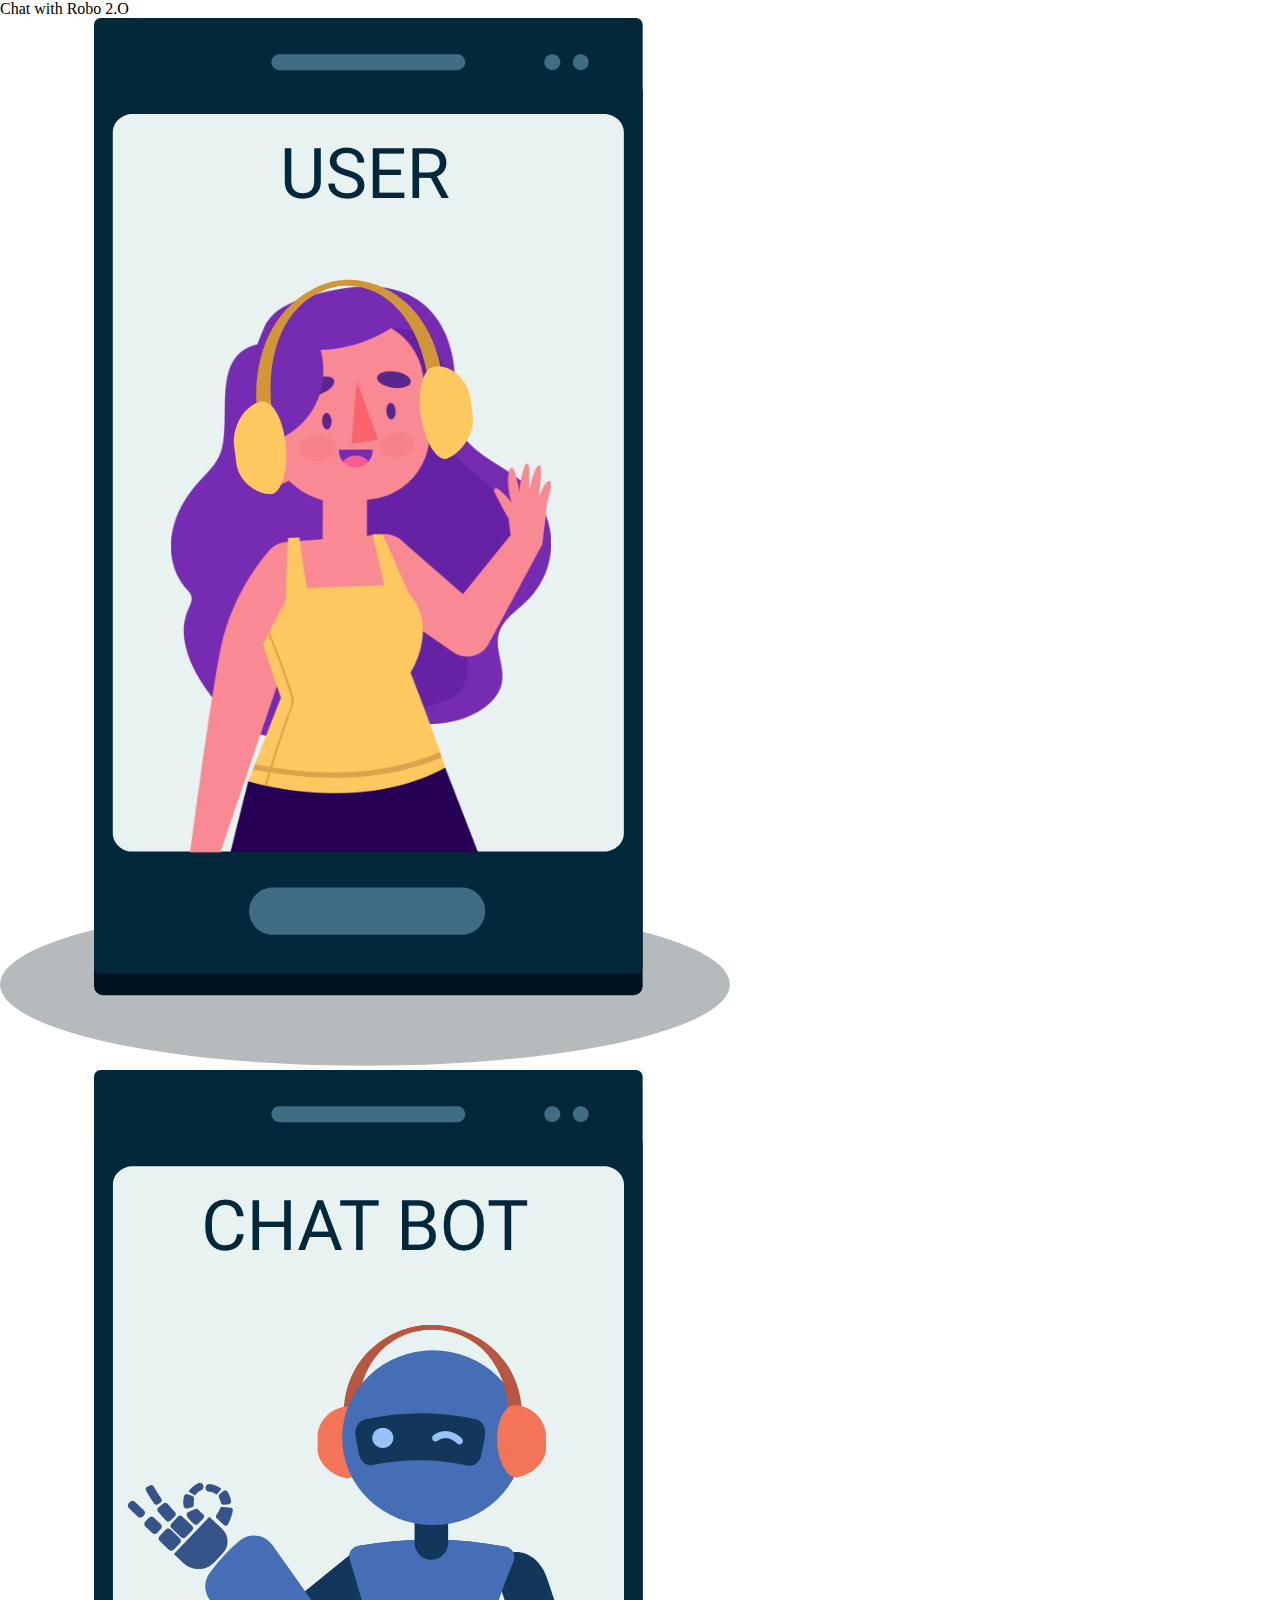
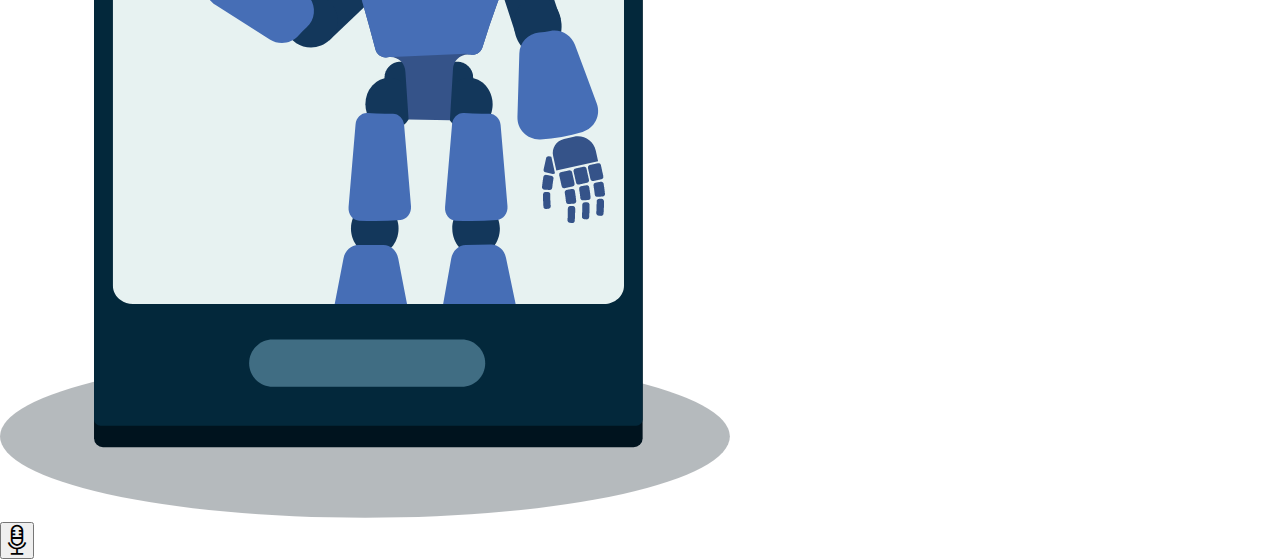
==== VoiceChatBot/components/voiceChatBot.html @ a3c49ad0 "initial commit" ====
<!DOCTYPE html>
<html lang="en">

<head>
    <meta charset="UTF-8">
    <meta http-equiv="X-UA-Compatible" content="IE=edge">
    <meta name="viewport" content="width=device-width, initial-scale=1.0">
    <title>VoiceChatBot</title>
</head>
<link rel="stylesheet" href="./voiceChatBot.css">
<script src="./voiceChatBot.js" defer></script>

<body>
    <header>Chat with Robo 2.O</header>
    <section>
        <div class="userArea">
            <img src="../images/user.png" alt="spaceForUser">
        </div>
        <div class="chatAreaMain">
            <div class="chatAreaOuter"></div>
        </div>
        <div class="chatBotArea">
            <img src="../images/chatbot.png" alt="spaceChatBot">
        </div>
        <button id="mic"><i class="flaticon-microphone"></i></button>
    </section>
</body>

</html>
---- VoiceChatBot/components/voiceChatBot.css ----
*{
    margin: 0;
    padding: 0;
    box-sizing: border-box;
}

@font-face {
	font-family: 'Roboto-Regular';
	src: url('../fonts/Roboto-Regular.eot');
	src: local('☺'), url('../fonts/Roboto-Regular.woff') format('woff'), url('../fonts/Roboto-Regular.ttf') format('truetype'), url('../fonts/Roboto-Regular.svg') format('svg');
	font-weight: normal;
	font-style: normal;
}

@font-face {
  font-family: "Flaticon";
  src: url("../fonts/Flaticon.eot");
  src: url("../fonts/Flaticon.eot?#iefix") format("embedded-opentype"),
       url("../fonts/Flaticon.woff2") format("woff2"),
       url("../fonts/Flaticon.woff") format("woff"),
       url("../fonts/Flaticon.ttf") format("truetype"),
       url("../fonts/Flaticon.svg#Flaticon") format("svg");
  font-weight: normal;
  font-style: normal;
}

@media screen and (-webkit-min-device-pixel-ratio:0) {
    @font-face {
      font-family: "Flaticon";
      src: url("../fonts/Flaticon.svg#Flaticon") format("svg");
    }
  }

[class^="flaticon-"]:before, [class*=" flaticon-"]:before,
  [class^="flaticon-"]:after, [class*=" flaticon-"]:after {   
    font-family: Flaticon;
          font-size: 30px;
  font-style: normal;
  }

.flaticon-microphone:before { content: "\f100"; }
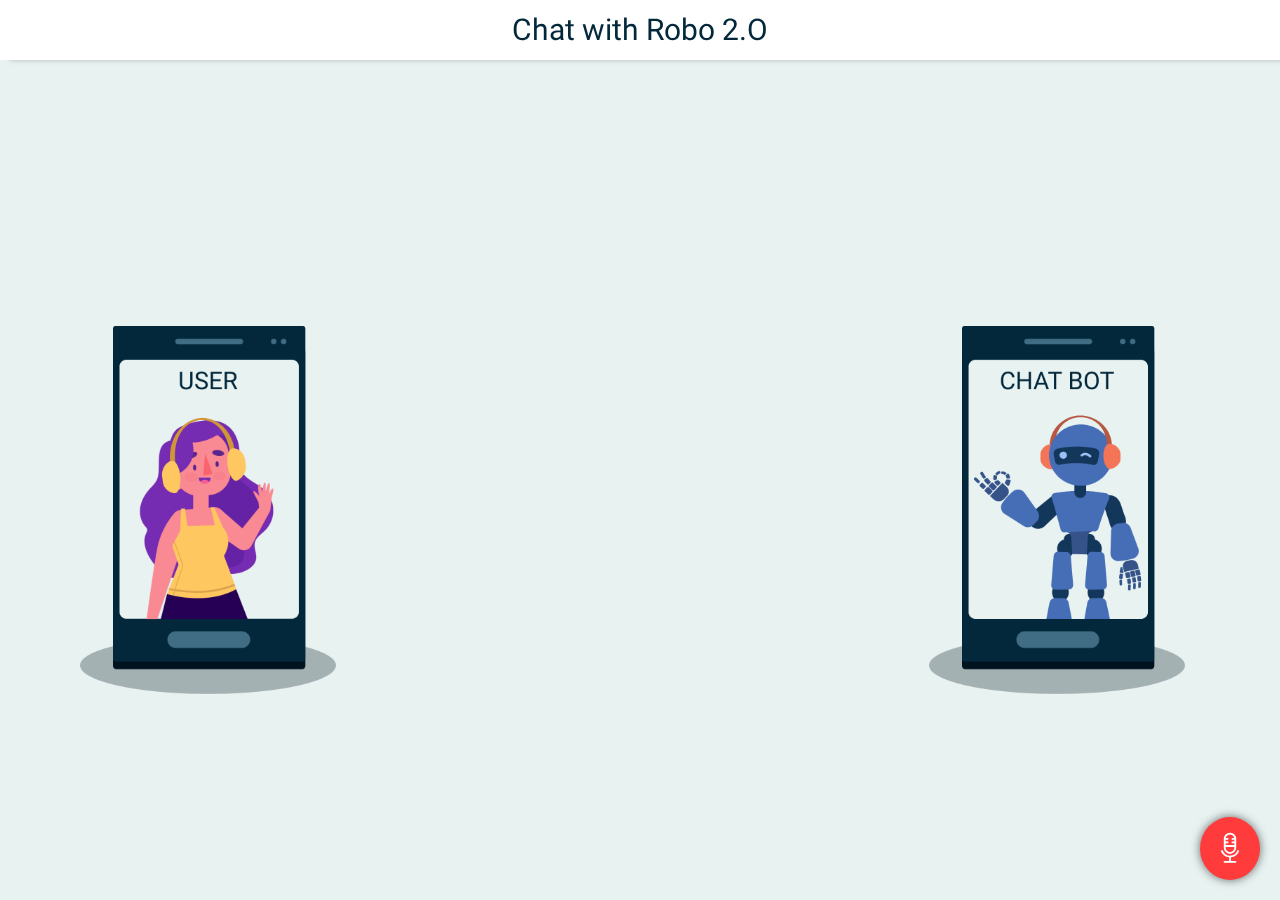
==== commit cbef3ce4: "second commit" ====
--- a/VoiceChatBot/components/voiceChatBot.html
+++ b/VoiceChatBot/components/voiceChatBot.html
@@ -12,7 +12,7 @@
 
 <body>
     <header>Chat with Robo 2.O</header>
-    <section>
+    <section class="main">
         <div class="userArea">
             <img src="../images/user.png" alt="spaceForUser">
         </div>
--- a/VoiceChatBot/components/voiceChatBot.css
+++ b/VoiceChatBot/components/voiceChatBot.css
@@ -38,4 +38,110 @@
   font-style: normal;
   }
 
-.flaticon-microphone:before { content: "\f100"; }+.flaticon-microphone:before { content: "\f100"; }
+
+body{font-family: 'Roboto-Regular';background: #E7F2F1;}
+header {
+    height: 60px;
+    background: #fff;
+    color: #03283B;
+    text-align: center;
+    line-height: 60px;
+    font-size: 30px;
+    box-shadow: 10px 0 5px #b9b7b7;
+    width: 100%;
+    position: fixed;
+    z-index: 2;
+}
+.main {
+    width: 100%;
+    float: left;
+    margin-top: 60px;
+    padding: 30px 0;
+}
+.main button {
+    background: #ff3b3b;
+    padding: 15px;
+    border-radius: 50%;
+    box-shadow: 0 0 10px #666;
+    position: fixed;
+    right: 20px;
+    bottom: 20px;
+    border: none;
+    color: #fff;
+    cursor: pointer;
+}
+.main button:focus{outline: none;}
+.container {
+    width: 85%;
+    margin: 0 auto;
+}
+.userArea, .chatBotArea {
+    width: 20%;
+    height: calc(100vh - 60px);
+    margin-right: 15px;
+    display: flex;
+    align-items: center;
+    position: fixed;
+    left: 80px;
+    z-index: 99999;
+}
+.chatBotArea {
+    float: right;
+    right: 80px;
+    left: auto;
+}
+.userArea img, .chatBotArea img {
+    width: 100%;
+}
+.userArea img{left: 0;}
+.chatAreaMain {
+    width: 42%;
+    margin: 0 auto;
+}
+.chatAreaOuter {
+    width: 100%;
+    float: left;
+}
+.chatBotArea .chatAreaMain{float: left;}
+.chatarea.user {
+    float: right;
+    width: 40%;
+    padding: 20px 0;
+}
+
+.chatAreaInner {
+    float: left;
+    width: 60%;
+    padding: 10px;
+    color: #fff;
+    position: relative;
+    margin: 5px 0;
+}
+.chatAreaInner.user{
+    background: #6522A4;
+}
+.chatAreaInner.chatbot{
+    background: #466EB6;
+    float: right;
+}
+.chatAreaInner.user:before {
+    content: '';
+    position: absolute;
+    border-right: 20px solid #6522A4;
+    border-top: 20px solid transparent;
+    border-bottom: 0px solid transparent;
+    bottom: 0;
+    left: -20px;
+}
+.chatAreaInner.chatbot:before {
+    content: '';
+    position: absolute;
+    border-left: 20px solid #466EB6;
+    border-top: 20px solid transparent;
+    border-bottom: 0px solid transparent;
+    bottom: 0;
+    right: -20px;
+}
+
+.chatBotArea .chatAreaInner{float: left;}